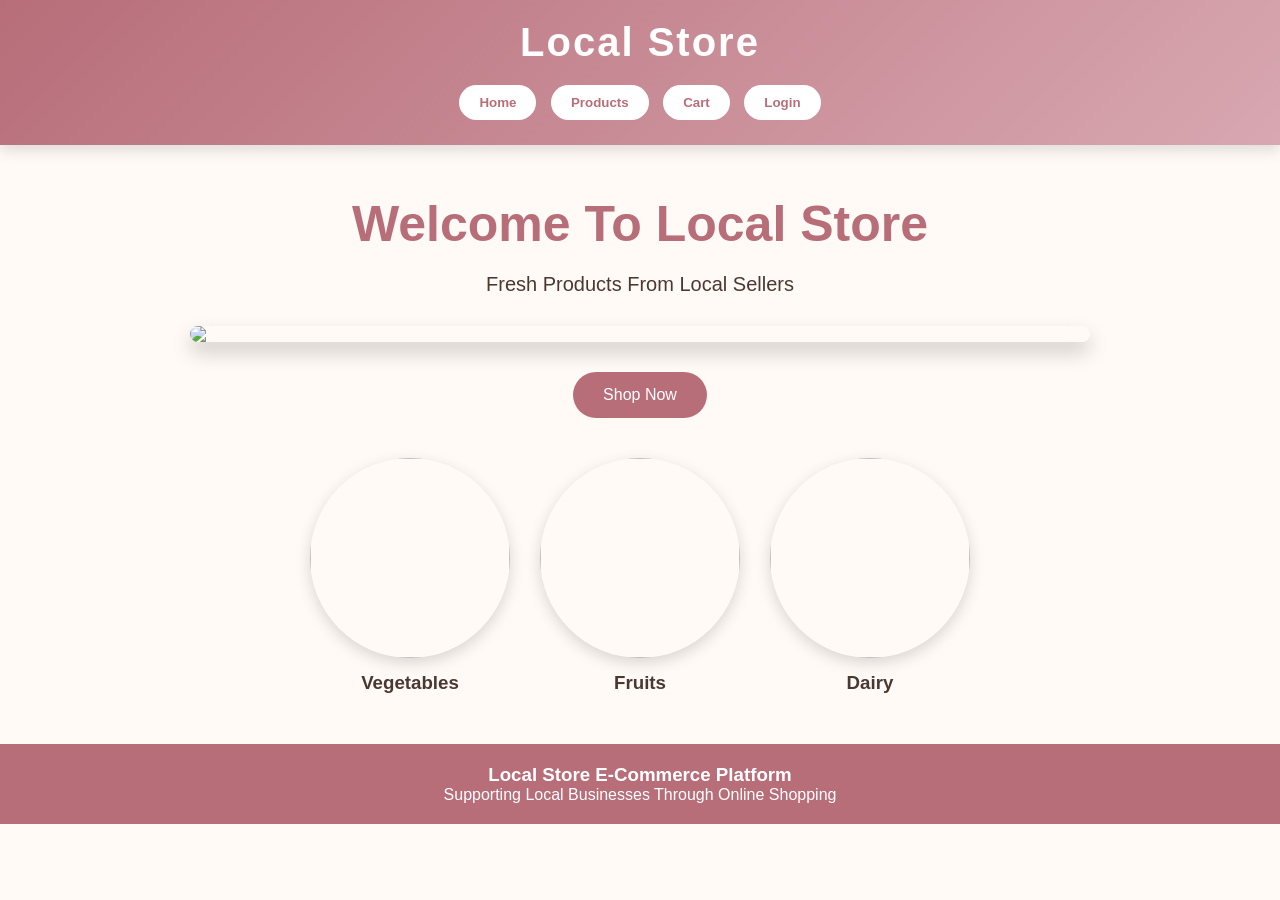
==== index.html @ ff917300 "Add files via upload" ====
<!DOCTYPE html>
<html lang="en">
<head>
<meta charset="UTF-8">
<meta name="viewport" content="width=device-width, initial-scale=1.0">
<title>Local Store E-Commerce</title>

<style>

*{
    margin:0;
    padding:0;
    box-sizing:border-box;
    font-family:'Segoe UI',sans-serif;
}

body{
    background:#fffaf5;
    color:#4b3832;
}

/* Header */

header{
    background:linear-gradient(135deg,#b76e79,#d8a7b1);
    padding:20px;
    text-align:center;
    color:white;
    box-shadow:0 4px 15px rgba(0,0,0,.15);
}

header h1{
    font-size:40px;
    letter-spacing:2px;
}

nav{
    margin-top:15px;
}

nav button{
    background:white;
    color:#b76e79;
    border:none;
    padding:10px 20px;
    margin:5px;
    border-radius:30px;
    cursor:pointer;
    font-weight:bold;
}

nav button:hover{
    background:#f7d9de;
}

.section{
    display:none;
    padding:50px 20px;
    text-align:center;
}

.active{
    display:block;
}

/* Hero */

.hero-image{
    width:90%;
    max-width:900px;
    border-radius:20px;
    margin:30px auto;
    display:block;
    box-shadow:0 10px 20px rgba(0,0,0,.2);
}

#home h2{
    font-size:50px;
    color:#b76e79;
    margin-bottom:20px;
}

#home p{
    font-size:20px;
    margin-bottom:25px;
}

/* Buttons */

.main-btn{
    background:#b76e79;
    color:white;
    border:none;
    padding:14px 30px;
    border-radius:30px;
    cursor:pointer;
    font-size:16px;
}

.main-btn:hover{
    background:#9c5c66;
}

/* Categories */

.categories{
    display:flex;
    justify-content:center;
    flex-wrap:wrap;
    gap:30px;
    margin-top:40px;
}

.category img{
    width:200px;
    height:200px;
    object-fit:cover;
    border-radius:50%;
    box-shadow:0 5px 15px rgba(0,0,0,.15);
}

.category h3{
    margin-top:10px;
}

/* Products */

.products{
    display:flex;
    justify-content:center;
    flex-wrap:wrap;
    gap:30px;
}

.card{
    width:280px;
    background:white;
    border-radius:20px;
    overflow:hidden;
    box-shadow:0 10px 20px rgba(0,0,0,.1);
}

.card img{
    width:100%;
    height:220px;
    object-fit:cover;
}

.card-content{
    padding:20px;
}

.card h3{
    color:#b76e79;
}

.price{
    color:#2d6a4f;
    font-size:22px;
    font-weight:bold;
    margin:10px 0;
}

/* Cart */

#cartItems{
    list-style:none;
    max-width:600px;
    margin:auto;
}

#cartItems li{
    background:white;
    margin:10px;
    padding:15px;
    border-radius:10px;
    box-shadow:0 3px 10px rgba(0,0,0,.1);
}

#total{
    margin-top:20px;
    font-size:24px;
    color:#b76e79;
}

/* Forms */

.form-box{
    max-width:450px;
    margin:auto;
    background:white;
    padding:30px;
    border-radius:20px;
    box-shadow:0 5px 20px rgba(0,0,0,.1);
}

input{
    width:100%;
    padding:12px;
    margin:10px 0;
    border:1px solid #ddd;
    border-radius:10px;
}

/* Footer */

footer{
    background:#b76e79;
    color:white;
    text-align:center;
    padding:20px;
}

</style>
</head>

<body>

<header>

<h1>Local Store</h1>

<nav>
<button onclick="showPage('home')">Home</button>
<button onclick="showPage('products')">Products</button>
<button onclick="showPage('cart')">Cart</button>
<button onclick="showPage('login')">Login</button>
</nav>

</header>

<!-- HOME -->

<div id="home" class="section active">

<h2>Welcome To Local Store</h2>

<p>Fresh Products From Local Sellers</p>

<img
class="hero-image"
src="https://images.unsplash.com/photo-1542838132-92c53300491e">

<button class="main-btn"
onclick="showPage('products')">
Shop Now
</button>

<div class="categories">

<div class="category">
<img src="https://images.unsplash.com/photo-1619566636858-adf3ef46400b">
<h3>Vegetables</h3>
</div>

<div class="category">
<img src="https://images.unsplash.com/photo-1610832958506-aa56368176cf">
<h3>Fruits</h3>
</div>

<div class="category">
<img src="https://images.unsplash.com/photo-1506617564039-2f3b650b7010">
<h3>Dairy</h3>
</div>

</div>

</div>

<!-- PRODUCTS -->

<div id="products" class="section">

<h2>Products</h2>

<div class="products">

<div class="card">

<img src="https://images.unsplash.com/photo-1567306226416-28f0efdc88ce">

<div class="card-content">

<h3>Fresh Apple</h3>

<p class="price">₹100</p>

<button class="main-btn"
onclick="addToCart('Fresh Apple',100)">
Add To Cart
</button>

</div>

</div>

<div class="card">

<img src="https://images.unsplash.com/photo-1553279768-865429fa0078">

<div class="card-content">

<h3>Fresh Mango</h3>

<p class="price">₹120</p>

<button class="main-btn"
onclick="addToCart('Fresh Mango',120)">
Add To Cart
</button>

</div>

</div>

<div class="card">

<img src="https://images.unsplash.com/photo-1611080626919-7cf5a9dbab5b">

<div class="card-content">

<h3>Fresh Orange</h3>

<p class="price">₹80</p>

<button class="main-btn"
onclick="addToCart('Fresh Orange',80)">
Add To Cart
</button>

</div>

</div>

</div>

</div>

<!-- CART -->

<div id="cart" class="section">

<h2>Your Cart</h2>

<ul id="cartItems"></ul>

<h3 id="total">Total: ₹0</h3>

<button class="main-btn"
onclick="showPage('checkout')">
Checkout
</button>

</div>

<!-- LOGIN -->

<div id="login" class="section">

<div class="form-box">

<h2>Login</h2>

<input type="email" placeholder="Email">

<input type="password" placeholder="Password">

<button class="main-btn">Login</button>

</div>

</div>

<!-- CHECKOUT -->

<div id="checkout" class="section">

<div class="form-box">

<h2>Checkout</h2>

<input type="text" placeholder="Full Name">

<input type="text" placeholder="Address">

<input type="text" placeholder="Phone Number">

<button class="main-btn">
Place Order
</button>

</div>

</div>

<footer>

<h3>Local Store E-Commerce Platform</h3>

<p>Supporting Local Businesses Through Online Shopping</p>

</footer>
<script>

let total = 0;

/* Navigation */

function showPage(page){

    document.querySelectorAll('.section')
    .forEach(section =>
    section.classList.remove('active'));

    document.getElementById(page)
    .classList.add('active');
}

/* Custom Message Box */

function showMessage(message){

    let box = document.getElementById("messageBox");

    box.innerHTML = message;

    box.style.display = "block";

    setTimeout(function(){

        box.style.display = "none";

    },3000);
}

/* Shop Now */

function shopNow(){

    showMessage("🛍️ Welcome! Explore our products.");

    showPage('products');
}

/* Add To Cart */

function addToCart(product,price){

    let li = document.createElement('li');

    li.innerHTML = product + " - ₹" + price;

    document.getElementById('cartItems')
    .appendChild(li);

    total += price;

    document.getElementById('total')
    .innerHTML = "Total: ₹" + total;

    showMessage("✅ " + product + " added to cart");

    showPage('cart');
}

/* Login */
function loginUser(){

    let email =
    document.getElementById("email").value;

    let password =
    document.getElementById("password").value;

    if(email === "" || password === "")
    {
        showMessage("⚠️ Please enter Email and Password");
    }
    else
    {
        showMessage("🎉 Login Successful!");

        setTimeout(function(){

            showPage('home');

        },1000);
    }
}

/* Checkout */

function placeOrder(){

    let name =
    document.getElementById("name").value;

    let address =
    document.getElementById("address").value;

    let phone =
    document.getElementById("phone").value;

    if(name==="" || address==="" || phone==="")
    {
        showMessage("⚠️ Please fill all checkout details");
        return;
    }

    showMessage("🎉 Order Placed Successfully!");

    document.getElementById("cartItems").innerHTML="";
    document.getElementById("total").innerHTML="Total: ₹0";

    total=0;

    setTimeout(function(){

        showPage('home');

    },1500);
}
</script>

</body>
</html>
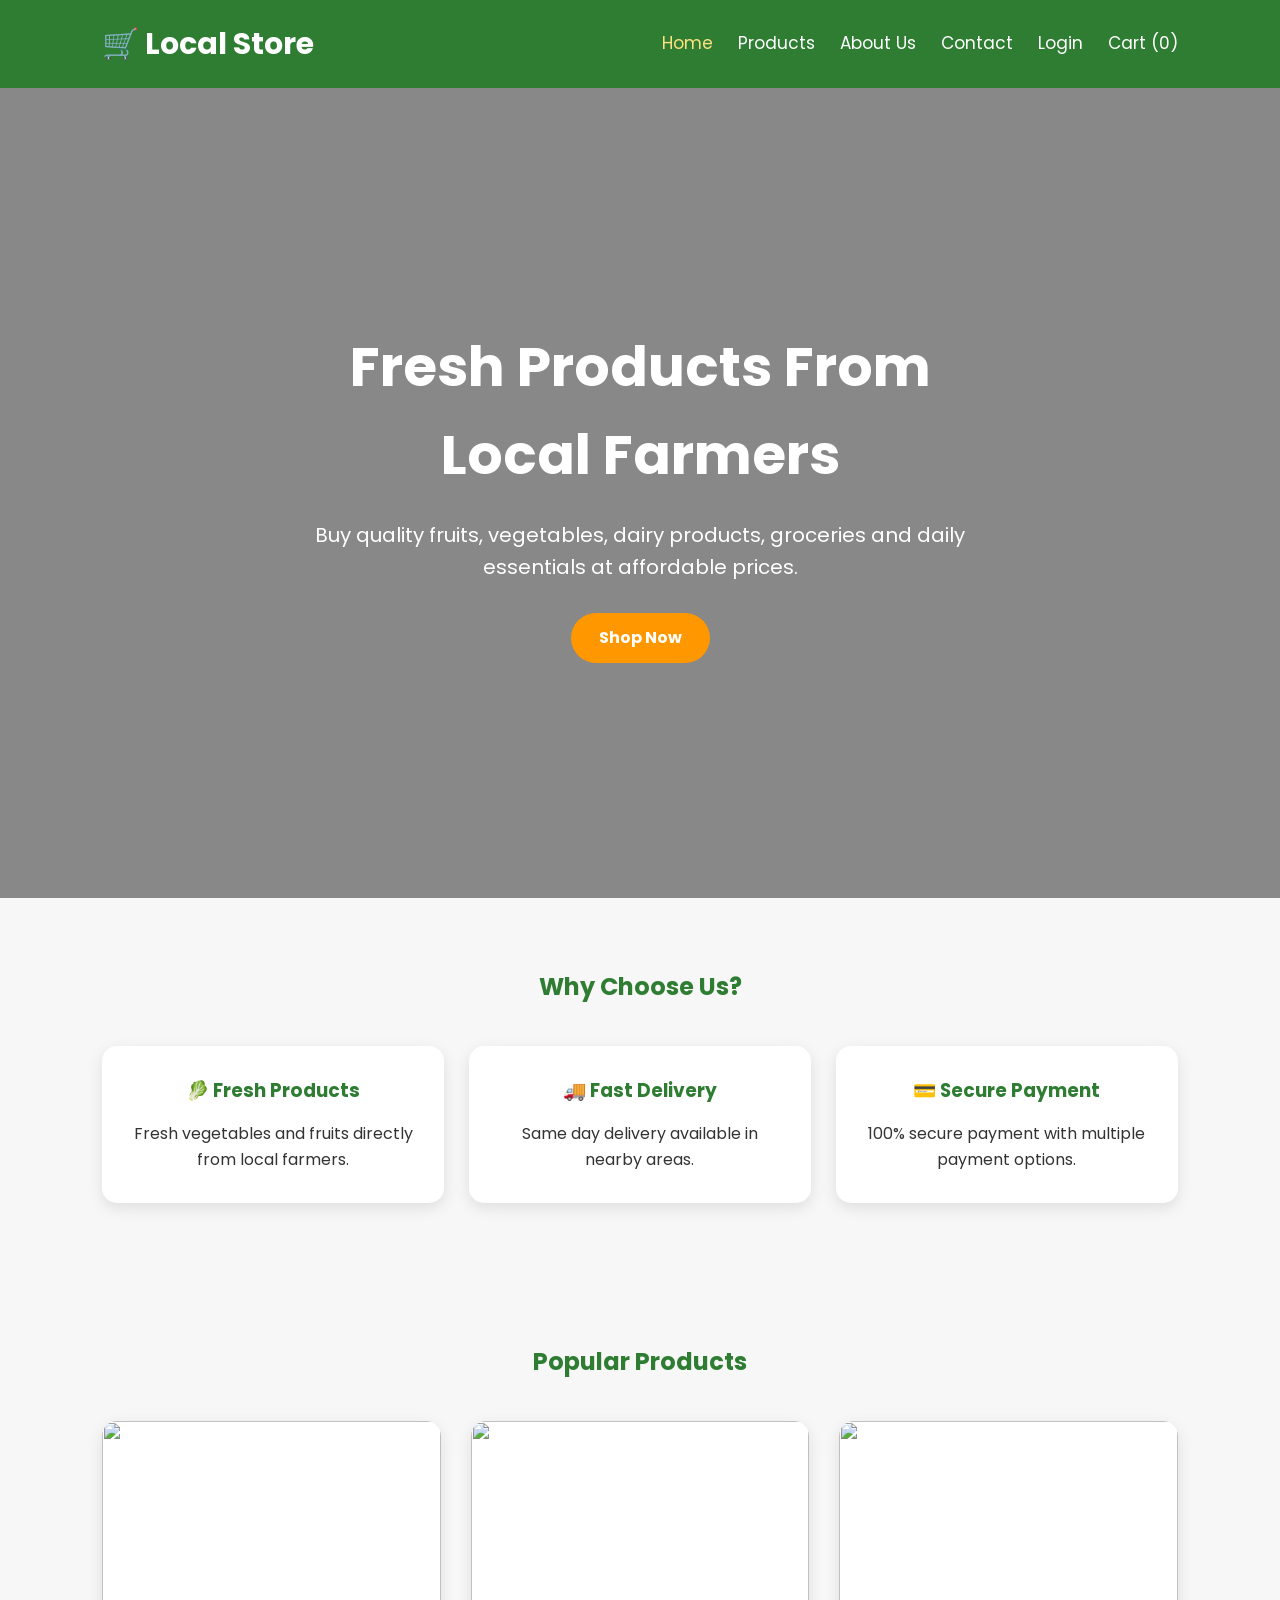
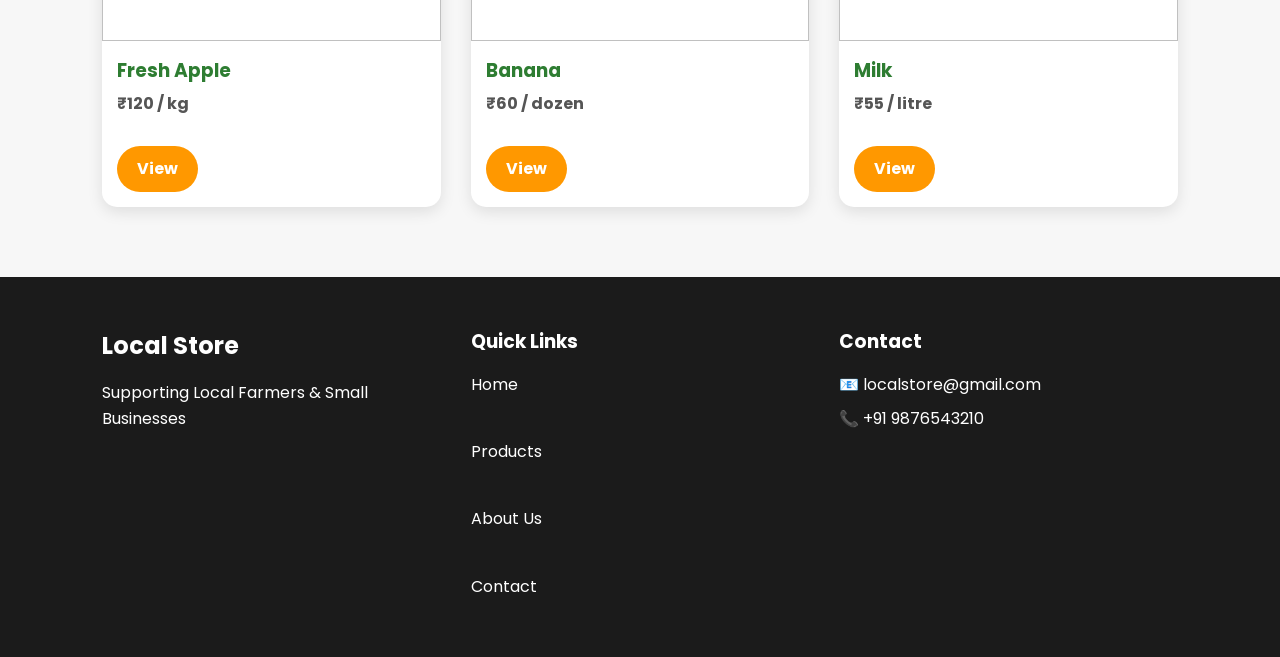
==== commit 4d07f1a3: "Add files via upload" ====
--- a/index.html
+++ b/index.html
@@ -1,526 +1,216 @@
 <!DOCTYPE html>
 <html lang="en">
 <head>
-<meta charset="UTF-8">
-<meta name="viewport" content="width=device-width, initial-scale=1.0">
-<title>Local Store E-Commerce</title>
-
-<style>
-
-*{
-    margin:0;
-    padding:0;
-    box-sizing:border-box;
-    font-family:'Segoe UI',sans-serif;
-}
-
-body{
-    background:#fffaf5;
-    color:#4b3832;
-}
-
-/* Header */
-
-header{
-    background:linear-gradient(135deg,#b76e79,#d8a7b1);
-    padding:20px;
-    text-align:center;
-    color:white;
-    box-shadow:0 4px 15px rgba(0,0,0,.15);
-}
-
-header h1{
-    font-size:40px;
-    letter-spacing:2px;
-}
-
-nav{
-    margin-top:15px;
-}
-
-nav button{
-    background:white;
-    color:#b76e79;
-    border:none;
-    padding:10px 20px;
-    margin:5px;
-    border-radius:30px;
-    cursor:pointer;
-    font-weight:bold;
-}
-
-nav button:hover{
-    background:#f7d9de;
-}
-
-.section{
-    display:none;
-    padding:50px 20px;
-    text-align:center;
-}
-
-.active{
-    display:block;
-}
-
-/* Hero */
-
-.hero-image{
-    width:90%;
-    max-width:900px;
-    border-radius:20px;
-    margin:30px auto;
-    display:block;
-    box-shadow:0 10px 20px rgba(0,0,0,.2);
-}
-
-#home h2{
-    font-size:50px;
-    color:#b76e79;
-    margin-bottom:20px;
-}
-
-#home p{
-    font-size:20px;
-    margin-bottom:25px;
-}
-
-/* Buttons */
-
-.main-btn{
-    background:#b76e79;
-    color:white;
-    border:none;
-    padding:14px 30px;
-    border-radius:30px;
-    cursor:pointer;
-    font-size:16px;
-}
-
-.main-btn:hover{
-    background:#9c5c66;
-}
-
-/* Categories */
-
-.categories{
-    display:flex;
-    justify-content:center;
-    flex-wrap:wrap;
-    gap:30px;
-    margin-top:40px;
-}
-
-.category img{
-    width:200px;
-    height:200px;
-    object-fit:cover;
-    border-radius:50%;
-    box-shadow:0 5px 15px rgba(0,0,0,.15);
-}
-
-.category h3{
-    margin-top:10px;
-}
-
-/* Products */
-
-.products{
-    display:flex;
-    justify-content:center;
-    flex-wrap:wrap;
-    gap:30px;
-}
-
-.card{
-    width:280px;
-    background:white;
-    border-radius:20px;
-    overflow:hidden;
-    box-shadow:0 10px 20px rgba(0,0,0,.1);
-}
-
-.card img{
-    width:100%;
-    height:220px;
-    object-fit:cover;
-}
-
-.card-content{
-    padding:20px;
-}
-
-.card h3{
-    color:#b76e79;
-}
-
-.price{
-    color:#2d6a4f;
-    font-size:22px;
-    font-weight:bold;
-    margin:10px 0;
-}
-
-/* Cart */
-
-#cartItems{
-    list-style:none;
-    max-width:600px;
-    margin:auto;
-}
-
-#cartItems li{
-    background:white;
-    margin:10px;
-    padding:15px;
-    border-radius:10px;
-    box-shadow:0 3px 10px rgba(0,0,0,.1);
-}
-
-#total{
-    margin-top:20px;
-    font-size:24px;
-    color:#b76e79;
-}
-
-/* Forms */
-
-.form-box{
-    max-width:450px;
-    margin:auto;
-    background:white;
-    padding:30px;
-    border-radius:20px;
-    box-shadow:0 5px 20px rgba(0,0,0,.1);
-}
-
-input{
-    width:100%;
-    padding:12px;
-    margin:10px 0;
-    border:1px solid #ddd;
-    border-radius:10px;
-}
-
-/* Footer */
-
-footer{
-    background:#b76e79;
-    color:white;
-    text-align:center;
-    padding:20px;
-}
-
-</style>
+    <meta charset="UTF-8">
+    <meta name="viewport" content="width=device-width, initial-scale=1.0">
+    <title>Local Store | Home</title>
+
+    <link rel="stylesheet" href="style.css">
+
+    <link href="https://fonts.googleapis.com/css2?family=Poppins:wght@300;400;500;600;700&display=swap" rel="stylesheet">
 </head>
 
 <body>
 
 <header>
 
-<h1>Local Store</h1>
-
-<nav>
-<button onclick="showPage('home')">Home</button>
-<button onclick="showPage('products')">Products</button>
-<button onclick="showPage('cart')">Cart</button>
-<button onclick="showPage('login')">Login</button>
-</nav>
+    <div class="logo">
+        🛒 Local Store
+    </div>
+
+    <nav>
+
+        <a href="index.html" class="active">Home</a>
+
+        <a href="products.html">Products</a>
+
+        <a href="about.html">About Us</a>
+
+        <a href="contact.html">Contact</a>
+
+        <a href="login.html">Login</a>
+
+        <a href="cart.html">
+            Cart (<span id="cartCount">0</span>)
+        </a>
+
+    </nav>
 
 </header>
 
-<!-- HOME -->
-
-<div id="home" class="section active">
-
-<h2>Welcome To Local Store</h2>
-
-<p>Fresh Products From Local Sellers</p>
-
-<img
-class="hero-image"
-src="https://images.unsplash.com/photo-1542838132-92c53300491e">
-
-<button class="main-btn"
-onclick="showPage('products')">
-Shop Now
-</button>
-
-<div class="categories">
-
-<div class="category">
-<img src="https://images.unsplash.com/photo-1619566636858-adf3ef46400b">
-<h3>Vegetables</h3>
-</div>
-
-<div class="category">
-<img src="https://images.unsplash.com/photo-1610832958506-aa56368176cf">
-<h3>Fruits</h3>
-</div>
-
-<div class="category">
-<img src="https://images.unsplash.com/photo-1506617564039-2f3b650b7010">
-<h3>Dairy</h3>
-</div>
-
-</div>
-
-</div>
-
-<!-- PRODUCTS -->
-
-<div id="products" class="section">
-
-<h2>Products</h2>
-
-<div class="products">
-
-<div class="card">
-
-<img src="https://images.unsplash.com/photo-1567306226416-28f0efdc88ce">
-
-<div class="card-content">
+<!-- HERO -->
+
+<section class="hero">
+
+    <div class="hero-text">
+
+        <h1>Fresh Products From Local Farmers</h1>
+
+        <p>
+
+            Buy quality fruits, vegetables, dairy products,
+            groceries and daily essentials at affordable prices.
+
+        </p>
+
+        <a href="products.html" class="btn">
+
+            Shop Now
+
+        </a>
+
+    </div>
+
+</section>
+
+<!-- FEATURES -->
+
+<section class="features">
+
+<h2>Why Choose Us?</h2>
+
+<div class="feature-container">
+
+<div class="feature-card">
+
+<h3>🥬 Fresh Products</h3>
+
+<p>
+
+Fresh vegetables and fruits directly from local farmers.
+
+</p>
+
+</div>
+
+<div class="feature-card">
+
+<h3>🚚 Fast Delivery</h3>
+
+<p>
+
+Same day delivery available in nearby areas.
+
+</p>
+
+</div>
+
+<div class="feature-card">
+
+<h3>💳 Secure Payment</h3>
+
+<p>
+
+100% secure payment with multiple payment options.
+
+</p>
+
+</div>
+
+</div>
+
+</section>
+
+<!-- POPULAR PRODUCTS -->
+
+<section class="popular">
+
+<h2>Popular Products</h2>
+
+<div class="product-container">
+
+<div class="product-card">
+
+<img src="https://images.unsplash.com/photo-1567306226416-28f0efdc88ce?w=400">
 
 <h3>Fresh Apple</h3>
 
-<p class="price">₹100</p>
-
-<button class="main-btn"
-onclick="addToCart('Fresh Apple',100)">
-Add To Cart
-</button>
-
-</div>
-
-</div>
-
-<div class="card">
-
-<img src="https://images.unsplash.com/photo-1553279768-865429fa0078">
-
-<div class="card-content">
-
-<h3>Fresh Mango</h3>
-
-<p class="price">₹120</p>
-
-<button class="main-btn"
-onclick="addToCart('Fresh Mango',120)">
-Add To Cart
-</button>
-
-</div>
-
-</div>
-
-<div class="card">
-
-<img src="https://images.unsplash.com/photo-1611080626919-7cf5a9dbab5b">
-
-<div class="card-content">
-
-<h3>Fresh Orange</h3>
-
-<p class="price">₹80</p>
-
-<button class="main-btn"
-onclick="addToCart('Fresh Orange',80)">
-Add To Cart
-</button>
-
-</div>
-
-</div>
-
-</div>
-
-</div>
-
-<!-- CART -->
-
-<div id="cart" class="section">
-
-<h2>Your Cart</h2>
-
-<ul id="cartItems"></ul>
-
-<h3 id="total">Total: ₹0</h3>
-
-<button class="main-btn"
-onclick="showPage('checkout')">
-Checkout
-</button>
-
-</div>
-
-<!-- LOGIN -->
-
-<div id="login" class="section">
-
-<div class="form-box">
-
-<h2>Login</h2>
-
-<input type="email" placeholder="Email">
-
-<input type="password" placeholder="Password">
-
-<button class="main-btn">Login</button>
-
-</div>
-
-</div>
-
-<!-- CHECKOUT -->
-
-<div id="checkout" class="section">
-
-<div class="form-box">
-
-<h2>Checkout</h2>
-
-<input type="text" placeholder="Full Name">
-
-<input type="text" placeholder="Address">
-
-<input type="text" placeholder="Phone Number">
-
-<button class="main-btn">
-Place Order
-</button>
-
-</div>
-
-</div>
+<p>₹120 / kg</p>
+
+<a href="products.html" class="btn-small">
+
+View
+
+</a>
+
+</div>
+
+<div class="product-card">
+
+<img src="https://images.unsplash.com/photo-1610832958506-aa56368176cf?w=400">
+
+<h3>Banana</h3>
+
+<p>₹60 / dozen</p>
+
+<a href="products.html" class="btn-small">
+
+View
+
+</a>
+
+</div>
+
+<div class="product-card">
+
+<img src="https://images.unsplash.com/photo-1506617564039-2f3b650b7010?w=400">
+
+<h3>Milk</h3>
+
+<p>₹55 / litre</p>
+
+<a href="products.html" class="btn-small">
+
+View
+
+</a>
+
+</div>
+
+</div>
+
+</section>
+
+<!-- FOOTER -->
 
 <footer>
 
-<h3>Local Store E-Commerce Platform</h3>
-
-<p>Supporting Local Businesses Through Online Shopping</p>
+<div>
+
+<h2>Local Store</h2>
+
+<p>
+
+Supporting Local Farmers & Small Businesses
+
+</p>
+
+</div>
+
+<div>
+
+<h3>Quick Links</h3>
+
+<a href="index.html">Home</a><br>
+<a href="products.html">Products</a><br>
+<a href="about.html">About Us</a><br>
+<a href="contact.html">Contact</a>
+
+</div>
+
+<div>
+
+<h3>Contact</h3>
+
+<p>📧 localstore@gmail.com</p>
+
+<p>📞 +91 9876543210</p>
+
+</div>
 
 </footer>
-<script>
-
-let total = 0;
-
-/* Navigation */
-
-function showPage(page){
-
-    document.querySelectorAll('.section')
-    .forEach(section =>
-    section.classList.remove('active'));
-
-    document.getElementById(page)
-    .classList.add('active');
-}
-
-/* Custom Message Box */
-
-function showMessage(message){
-
-    let box = document.getElementById("messageBox");
-
-    box.innerHTML = message;
-
-    box.style.display = "block";
-
-    setTimeout(function(){
-
-        box.style.display = "none";
-
-    },3000);
-}
-
-/* Shop Now */
-
-function shopNow(){
-
-    showMessage("🛍️ Welcome! Explore our products.");
-
-    showPage('products');
-}
-
-/* Add To Cart */
-
-function addToCart(product,price){
-
-    let li = document.createElement('li');
-
-    li.innerHTML = product + " - ₹" + price;
-
-    document.getElementById('cartItems')
-    .appendChild(li);
-
-    total += price;
-
-    document.getElementById('total')
-    .innerHTML = "Total: ₹" + total;
-
-    showMessage("✅ " + product + " added to cart");
-
-    showPage('cart');
-}
-
-/* Login */
-function loginUser(){
-
-    let email =
-    document.getElementById("email").value;
-
-    let password =
-    document.getElementById("password").value;
-
-    if(email === "" || password === "")
-    {
-        showMessage("⚠️ Please enter Email and Password");
-    }
-    else
-    {
-        showMessage("🎉 Login Successful!");
-
-        setTimeout(function(){
-
-            showPage('home');
-
-        },1000);
-    }
-}
-
-/* Checkout */
-
-function placeOrder(){
-
-    let name =
-    document.getElementById("name").value;
-
-    let address =
-    document.getElementById("address").value;
-
-    let phone =
-    document.getElementById("phone").value;
-
-    if(name==="" || address==="" || phone==="")
-    {
-        showMessage("⚠️ Please fill all checkout details");
-        return;
-    }
-
-    showMessage("🎉 Order Placed Successfully!");
-
-    document.getElementById("cartItems").innerHTML="";
-    document.getElementById("total").innerHTML="Total: ₹0";
-
-    total=0;
-
-    setTimeout(function(){
-
-        showPage('home');
-
-    },1500);
-}
-</script>
+
+<script src="script.js"></script>
 
 </body>
 </html>
--- a/style.css
+++ b/style.css
@@ -0,0 +1,804 @@
+/* ==========================
+   RESET
+========================== */
+
+*{
+    margin:0;
+    padding:0;
+    box-sizing:border-box;
+    font-family:'Poppins',sans-serif;
+}
+
+body{
+    background:#f7f7f7;
+    color:#333;
+    line-height:1.6;
+}
+
+a{
+    text-decoration:none;
+    color:inherit;
+}
+
+img{
+    width:100%;
+    display:block;
+}
+
+/* ==========================
+   HEADER
+========================== */
+
+header{
+    display:flex;
+    justify-content:space-between;
+    align-items:center;
+    padding:20px 8%;
+    background:#2e7d32;
+    color:white;
+    position:sticky;
+    top:0;
+    z-index:1000;
+}
+
+.logo{
+    font-size:30px;
+    font-weight:bold;
+}
+
+nav{
+    display:flex;
+    gap:25px;
+}
+
+nav a{
+    color:white;
+    font-size:17px;
+    transition:0.3s;
+}
+
+nav a:hover,
+nav a.active{
+    color:#ffe082;
+}
+
+/* ==========================
+   HERO SECTION
+========================== */
+
+.hero{
+    height:90vh;
+    background:url("https://images.unsplash.com/photo-1542838132-92c53300491e?w=1600") center/cover no-repeat;
+    display:flex;
+    justify-content:center;
+    align-items:center;
+    text-align:center;
+    position:relative;
+}
+
+.hero::before{
+    content:"";
+    position:absolute;
+    width:100%;
+    height:100%;
+    background:rgba(0,0,0,.45);
+}
+
+.hero-text{
+    position:relative;
+    color:white;
+    max-width:700px;
+    padding:20px;
+}
+
+.hero-text h1{
+    font-size:55px;
+    margin-bottom:20px;
+}
+
+.hero-text p{
+    font-size:20px;
+    margin-bottom:30px;
+}
+
+/* ==========================
+   BUTTONS
+========================== */
+
+.btn,
+.btn-small{
+    display:inline-block;
+    background:#ff9800;
+    color:white;
+    padding:12px 28px;
+    border-radius:30px;
+    transition:.3s;
+    font-weight:bold;
+}
+
+.btn:hover,
+.btn-small:hover{
+    background:#fb8c00;
+}
+
+.btn-small{
+    padding:10px 20px;
+}
+
+/* ==========================
+   FEATURES
+========================== */
+
+.features{
+    padding:70px 8%;
+}
+
+.features h2{
+    text-align:center;
+    margin-bottom:40px;
+    color:#2e7d32;
+}
+
+.feature-container{
+    display:grid;
+    grid-template-columns:repeat(auto-fit,minmax(250px,1fr));
+    gap:25px;
+}
+
+.feature-card{
+    background:white;
+    padding:30px;
+    border-radius:15px;
+    text-align:center;
+    box-shadow:0 5px 15px rgba(0,0,0,.1);
+    transition:.3s;
+}
+
+.feature-card:hover{
+    transform:translateY(-8px);
+}
+
+.feature-card h3{
+    color:#2e7d32;
+    margin-bottom:15px;
+}
+
+/* ==========================
+   POPULAR PRODUCTS
+========================== */
+
+.popular{
+    padding:70px 8%;
+}
+
+.popular h2{
+    text-align:center;
+    color:#2e7d32;
+    margin-bottom:40px;
+}
+
+.product-container{
+    display:grid;
+    grid-template-columns:repeat(auto-fit,minmax(250px,1fr));
+    gap:30px;
+}
+
+.product-card{
+    background:white;
+    border-radius:15px;
+    overflow:hidden;
+    box-shadow:0 5px 15px rgba(0,0,0,.1);
+    transition:.3s;
+}
+
+.product-card:hover{
+    transform:translateY(-8px);
+}
+
+.product-card img{
+    height:220px;
+    object-fit:cover;
+}
+
+.product-card h3{
+    padding:15px 15px 5px;
+    color:#2e7d32;
+}
+
+.product-card p{
+    padding:0 15px 15px;
+    font-weight:bold;
+    color:#555;
+}
+
+.product-card .btn-small{
+    margin:15px;
+}
+
+/* ==========================
+   PAGE TITLE
+========================== */
+
+.page-title{
+    text-align:center;
+    padding:50px 20px;
+}
+
+.page-title h1{
+    color:#2e7d32;
+    font-size:40px;
+}
+/* ==========================================
+   PRODUCTS PAGE
+========================================== */
+
+.products-section{
+    padding:70px 8%;
+}
+
+.search-box{
+    width:100%;
+    max-width:450px;
+    margin:20px auto;
+}
+
+.search-box input{
+    width:100%;
+    padding:15px;
+    border:2px solid #2e7d32;
+    border-radius:30px;
+    outline:none;
+    font-size:16px;
+}
+
+.category-buttons{
+    display:flex;
+    justify-content:center;
+    flex-wrap:wrap;
+    gap:15px;
+    margin:30px 0;
+}
+
+.category-buttons button{
+    background:#2e7d32;
+    color:white;
+    border:none;
+    padding:12px 22px;
+    border-radius:25px;
+    cursor:pointer;
+    transition:.3s;
+    font-size:15px;
+}
+
+.category-buttons button:hover{
+    background:#1b5e20;
+}
+
+.products-grid{
+    display:grid;
+    grid-template-columns:repeat(auto-fit,minmax(250px,1fr));
+    gap:30px;
+}
+
+.product-box{
+    background:#fff;
+    border-radius:15px;
+    overflow:hidden;
+    box-shadow:0 5px 15px rgba(0,0,0,.1);
+    transition:.3s;
+}
+
+.product-box:hover{
+    transform:translateY(-10px);
+}
+
+.product-box img{
+    height:220px;
+    object-fit:cover;
+}
+
+.product-info{
+    padding:20px;
+    text-align:center;
+}
+
+.product-info h3{
+    color:#2e7d32;
+    margin-bottom:10px;
+}
+
+.price{
+    color:#ff9800;
+    font-size:22px;
+    font-weight:bold;
+    margin:10px 0;
+}
+
+.product-info button{
+    background:#2e7d32;
+    color:white;
+    border:none;
+    padding:12px 20px;
+    border-radius:30px;
+    cursor:pointer;
+    transition:.3s;
+}
+
+.product-info button:hover{
+    background:#1b5e20;
+}
+
+/* ==========================================
+   LOGIN & REGISTER
+========================================== */
+
+.form-container{
+    width:100%;
+    max-width:450px;
+    margin:60px auto;
+    background:#fff;
+    padding:35px;
+    border-radius:15px;
+    box-shadow:0 5px 15px rgba(0,0,0,.15);
+}
+
+.form-container h2{
+    text-align:center;
+    color:#2e7d32;
+    margin-bottom:25px;
+}
+
+.form-container input{
+    width:100%;
+    padding:14px;
+    margin-bottom:18px;
+    border:1px solid #ccc;
+    border-radius:8px;
+    font-size:16px;
+}
+
+.form-container button{
+    width:100%;
+    padding:14px;
+    background:#2e7d32;
+    color:white;
+    border:none;
+    border-radius:8px;
+    cursor:pointer;
+    font-size:16px;
+    transition:.3s;
+}
+
+.form-container button:hover{
+    background:#1b5e20;
+}
+
+.form-container p{
+    text-align:center;
+    margin-top:15px;
+}
+
+/* ==========================================
+   SHOPPING CART
+========================================== */
+
+.cart-container{
+    width:90%;
+    max-width:900px;
+    margin:60px auto;
+    background:#fff;
+    padding:30px;
+    border-radius:15px;
+    box-shadow:0 5px 15px rgba(0,0,0,.15);
+}
+
+.cart-item{
+    display:flex;
+    justify-content:space-between;
+    align-items:center;
+    padding:20px 0;
+    border-bottom:1px solid #ddd;
+}
+
+.cart-item img{
+    width:90px;
+    height:90px;
+    object-fit:cover;
+    border-radius:10px;
+}
+
+.cart-details{
+    flex:1;
+    padding-left:20px;
+}
+
+.cart-details h3{
+    color:#2e7d32;
+}
+
+.cart-price{
+    color:#ff9800;
+    font-weight:bold;
+    font-size:20px;
+}
+
+.remove-btn{
+    background:#e53935;
+    color:white;
+    border:none;
+    padding:10px 16px;
+    border-radius:8px;
+    cursor:pointer;
+}
+
+.remove-btn:hover{
+    background:#c62828;
+}
+
+.total-box{
+    margin-top:30px;
+    text-align:right;
+}
+
+.total-box h2{
+    color:#2e7d32;
+    margin-bottom:20px;
+}
+
+.checkout-btn{
+    background:#ff9800;
+    color:white;
+    padding:15px 30px;
+    border:none;
+    border-radius:30px;
+    cursor:pointer;
+    font-size:18px;
+}
+
+.checkout-btn:hover{
+    background:#fb8c00;
+}
+
+/* ==========================================
+   CHECKOUT PAGE
+========================================== */
+
+.checkout-container{
+    width:100%;
+    max-width:700px;
+    margin:60px auto;
+    background:white;
+    padding:35px;
+    border-radius:15px;
+    box-shadow:0 5px 15px rgba(0,0,0,.15);
+}
+
+.checkout-container h2{
+    color:#2e7d32;
+    text-align:center;
+    margin-bottom:25px;
+}
+
+.checkout-container input,
+.checkout-container textarea,
+.checkout-container select{
+    width:100%;
+    padding:14px;
+    margin-bottom:18px;
+    border:1px solid #ccc;
+    border-radius:8px;
+    font-size:16px;
+}
+
+.checkout-container textarea{
+    resize:none;
+    height:120px;
+}
+
+.checkout-container button{
+    width:100%;
+    padding:15px;
+    background:#2e7d32;
+    color:white;
+    border:none;
+    border-radius:8px;
+    cursor:pointer;
+    font-size:18px;
+}
+
+.checkout-container button:hover{
+    background:#1b5e20;
+}
+/* ==========================================
+   ABOUT PAGE
+========================================== */
+
+.about-section{
+    padding:70px 8%;
+}
+
+.about-container{
+    display:grid;
+    grid-template-columns:1fr 1fr;
+    gap:40px;
+    align-items:center;
+}
+
+.about-container img{
+    width:100%;
+    border-radius:15px;
+    box-shadow:0 5px 15px rgba(0,0,0,.2);
+}
+
+.about-text h2{
+    color:#2e7d32;
+    margin-bottom:20px;
+    font-size:35px;
+}
+
+.about-text p{
+    font-size:17px;
+    line-height:1.8;
+    margin-bottom:15px;
+}
+
+/* ==========================================
+   CONTACT PAGE
+========================================== */
+
+.contact-section{
+    padding:70px 8%;
+}
+
+.contact-container{
+    display:grid;
+    grid-template-columns:1fr 1fr;
+    gap:40px;
+}
+
+.contact-info{
+    background:#2e7d32;
+    color:white;
+    padding:30px;
+    border-radius:15px;
+}
+
+.contact-info h2{
+    margin-bottom:20px;
+}
+
+.contact-info p{
+    margin:15px 0;
+}
+
+.contact-form{
+    background:white;
+    padding:30px;
+    border-radius:15px;
+    box-shadow:0 5px 15px rgba(0,0,0,.15);
+}
+
+.contact-form input,
+.contact-form textarea{
+    width:100%;
+    padding:15px;
+    margin-bottom:15px;
+    border:1px solid #ccc;
+    border-radius:8px;
+    font-size:16px;
+}
+
+.contact-form textarea{
+    resize:none;
+    height:150px;
+}
+
+.contact-form button{
+    width:100%;
+    padding:15px;
+    border:none;
+    background:#2e7d32;
+    color:white;
+    border-radius:8px;
+    cursor:pointer;
+    font-size:18px;
+}
+
+.contact-form button:hover{
+    background:#1b5e20;
+}
+
+/* ==========================================
+   FOOTER
+========================================== */
+
+footer{
+    background:#1b1b1b;
+    color:white;
+    padding:50px 8%;
+    display:grid;
+    grid-template-columns:repeat(auto-fit,minmax(250px,1fr));
+    gap:30px;
+}
+
+footer h2,
+footer h3{
+    margin-bottom:15px;
+}
+
+footer a{
+    color:white;
+    display:block;
+    margin:8px 0;
+    transition:.3s;
+}
+
+footer a:hover{
+    color:#ff9800;
+}
+
+footer p{
+    margin:8px 0;
+}
+
+/* ==========================================
+   SUCCESS PAGE
+========================================== */
+
+.success{
+    text-align:center;
+    padding:120px 20px;
+}
+
+.success h1{
+    color:#2e7d32;
+    font-size:50px;
+}
+
+.success p{
+    margin:20px 0;
+    font-size:20px;
+}
+
+/* ==========================================
+   ANIMATION
+========================================== */
+
+.product-card,
+.product-box,
+.feature-card{
+    animation:fadeIn .8s ease;
+}
+
+@keyframes fadeIn{
+
+    from{
+        opacity:0;
+        transform:translateY(30px);
+    }
+
+    to{
+        opacity:1;
+        transform:translateY(0);
+    }
+
+}
+
+/* ==========================================
+   RESPONSIVE DESIGN
+========================================== */
+
+@media(max-width:992px){
+
+header{
+
+flex-direction:column;
+gap:20px;
+
+}
+
+nav{
+
+flex-wrap:wrap;
+justify-content:center;
+
+}
+
+.hero-text h1{
+
+font-size:42px;
+
+}
+
+.about-container,
+.contact-container{
+
+grid-template-columns:1fr;
+
+}
+
+}
+
+@media(max-width:768px){
+
+.hero{
+
+height:70vh;
+
+}
+
+.hero-text h1{
+
+font-size:32px;
+
+}
+
+.hero-text p{
+
+font-size:16px;
+
+}
+
+.product-container,
+.products-grid{
+
+grid-template-columns:1fr;
+
+}
+
+.logo{
+
+font-size:24px;
+
+}
+
+nav{
+
+gap:12px;
+
+}
+
+nav a{
+
+font-size:15px;
+
+}
+
+}
+
+@media(max-width:480px){
+
+header{
+
+padding:15px;
+
+}
+
+.hero{
+
+padding:20px;
+
+}
+
+.btn,
+.btn-small{
+
+padding:10px 20px;
+
+font-size:14px;
+
+}
+
+.page-title h1{
+
+font-size:28px;
+
+}
+
+footer{
+
+text-align:center;
+
+}
+
+}
